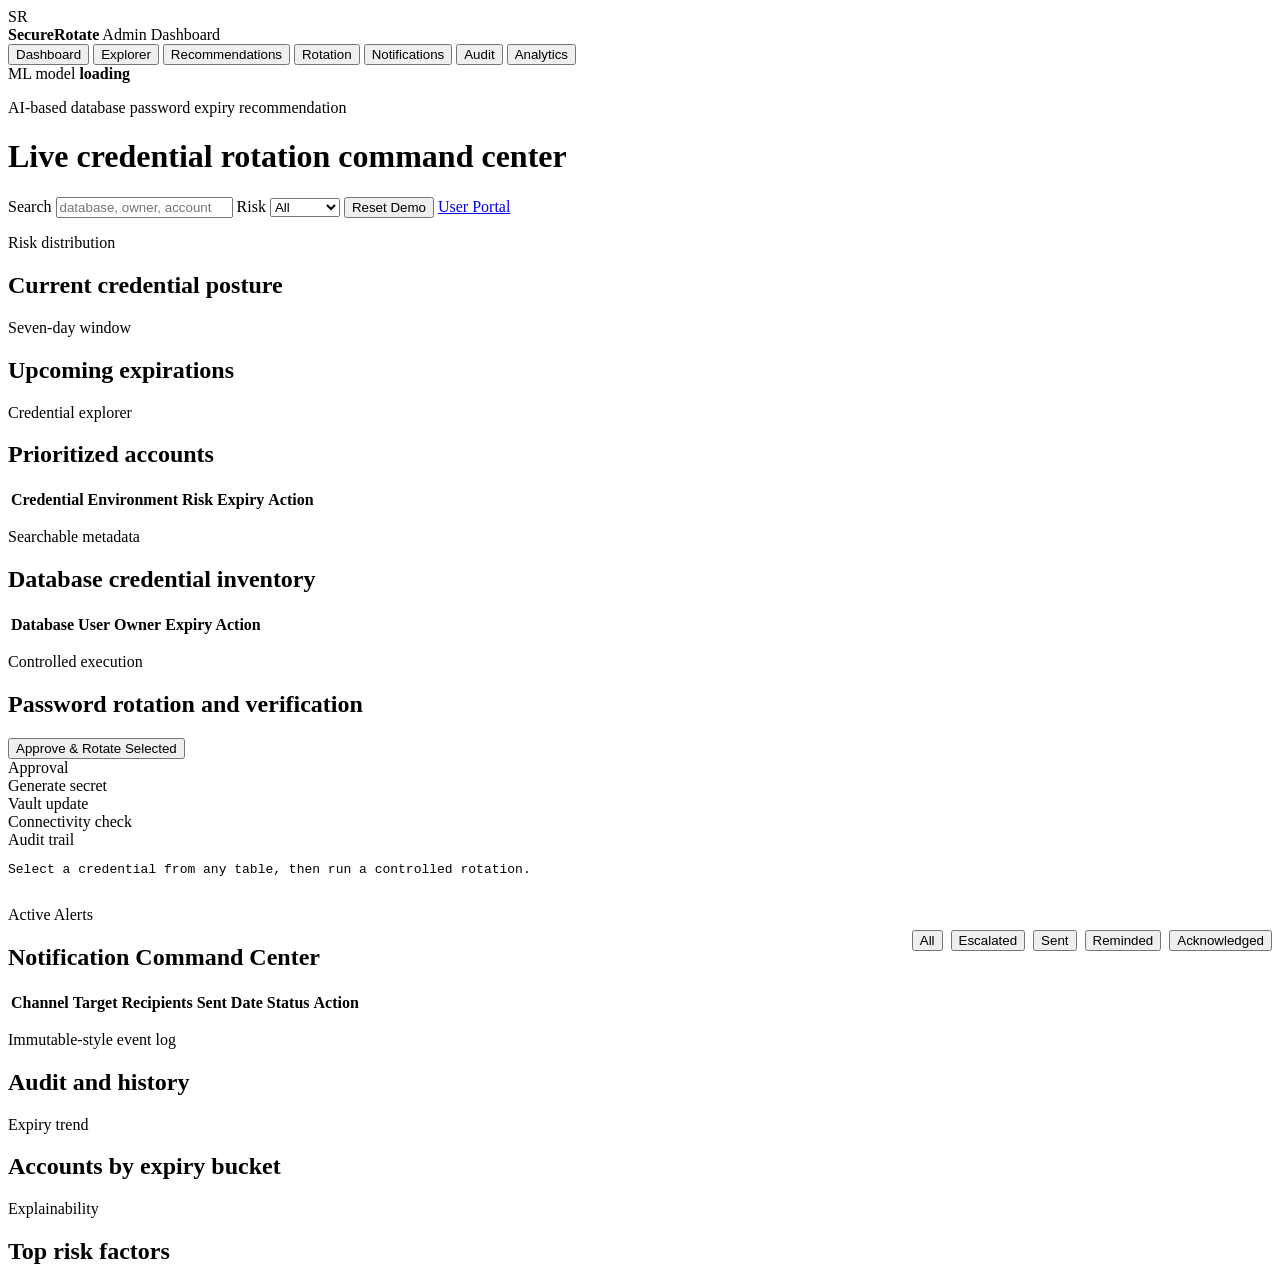
==== public/admin.html @ d28bdaa2 "feat: Add OTP-based password reset, Magic Links, Cloudflare Tunnel integration, and Admin UI updates" ====
<!doctype html>
<html lang="en">
  <head>
    <meta charset="utf-8" />
    <meta name="viewport" content="width=device-width, initial-scale=1" />
    <title>SecureRotate</title>
    <link rel="stylesheet" href="/styles.css" />
  </head>
  <body>
    <div class="app-shell">
      <aside class="sidebar">
        <div class="brand">
          <div class="brand-mark">SR</div>
          <div>
            <strong>SecureRotate</strong>
            <span>Admin Dashboard</span>
          </div>
        </div>
        <nav class="nav-tabs" aria-label="Main views">
          <button class="active" data-view="dashboard">Dashboard</button>
          <button data-view="explorer">Explorer</button>
          <button data-view="recommendations">Recommendations</button>
          <button data-view="rotation">Rotation</button>
          <button data-view="notifications">Notifications</button>
          <button data-view="audit">Audit</button>
          <button data-view="analytics">Analytics</button>
        </nav>
        <div class="model-chip">
          <span>ML model</span>
          <strong id="modelVersion">loading</strong>
          
        </div>
      </aside>

      <main class="workspace">
        <header class="topbar">
          <div>
            <p class="eyebrow">AI-based database password expiry recommendation</p>
            <h1>Live credential rotation command center</h1>
          </div>
          <div class="global-actions">
            <label class="search-field">
              <span>Search</span>
              <input id="searchInput" type="search" placeholder="database, owner, account" />
            </label>
            
            <label>
              <span>Risk</span>
              <select id="riskFilter">
                <option>All</option>
                <option>Critical</option>
                <option>High</option>
                <option>Medium</option>
                <option>Low</option>
              </select>
            </label>
            <button id="resetDemo" class="ghost-button">Reset Demo</button>
            <a class="ghost-link" href="/user">User Portal</a>
          </div>
        </header>

        <section class="view active" id="dashboard">
          <div class="metric-grid" id="metricGrid"></div>
          <div class="dashboard-grid">
            <section class="panel">
              <div class="panel-heading">
                <div>
                  <p class="eyebrow">Risk distribution</p>
                  <h2>Current credential posture</h2>
                </div>
              </div>
              <div id="riskBars" class="bar-chart"></div>
            </section>
            <section class="panel">
              <div class="panel-heading">
                <div>
                  <p class="eyebrow">Seven-day window</p>
                  <h2>Upcoming expirations</h2>
                </div>
              </div>
              <div id="expiryList" class="expiry-list"></div>
            </section>
          </div>
          <section class="split-view">
            <div class="panel table-panel">
              <div class="panel-heading">
                <div>
                  <p class="eyebrow">Credential explorer</p>
                  <h2>Prioritized accounts</h2>
                </div>
              </div>
              <div class="table-wrap">
                <table>
                  <thead>
                    <tr>
                      <th>Credential</th>
                      <th>Environment</th>
                      <th>Risk</th>
                      <th>Expiry</th>
                      <th>Action</th>
                    </tr>
                  </thead>
                  <tbody id="credentialRows"></tbody>
                </table>
              </div>
            </div>
            <aside class="panel detail-panel" id="detailPanel"></aside>
          </section>
        </section>

        <section class="view" id="explorer">
          <section class="panel">
            <div class="panel-heading">
              <div>
                <p class="eyebrow">Searchable metadata</p>
                <h2>Database credential inventory</h2>
              </div>
              
            </div>
            <div class="table-wrap large">
              <table>
                <thead>
                  <tr>
                    <th>Database</th>
                    <th>User</th>
                    <th>Owner</th>
                    <th>Expiry Action</th>
                  </tr>
                </thead>
                <tbody id="explorerRows"></tbody>
              </table>
            </div>
          </section>
        </section>

        <section class="view" id="recommendations">
          <div id="recommendationList" class="recommendation-list"></div>
        </section>

        <section class="view" id="rotation">
          <section class="panel rotation-panel">
            <div class="panel-heading">
              <div>
                <p class="eyebrow">Controlled execution</p>
                <h2>Password rotation and verification</h2>
              </div>
              <button id="rotateButton" class="primary-button">Approve & Rotate Selected</button>
            </div>
            <div class="rotation-body">
              <div id="rotationTarget" class="rotation-target"></div>
              <div>
                <div class="stepper" id="rotationStepper">
                  <div class="step">Approval</div>
                  <div class="step">Generate secret</div>
                  <div class="step">Vault update</div>
                  <div class="step">Connectivity check</div>
                  <div class="step">Audit trail</div>
                </div>
                <pre id="rotationOutput">Select a credential from any table, then run a controlled rotation.</pre>
              </div>
            </div>
          </section>
        </section>

        <section class="view" id="notifications">
          <section class="panel">
            <div class="panel-heading" style="display: flex; justify-content: space-between; align-items: center;">
              <div>
                <p class="eyebrow">Active Alerts</p>
                <h2>Notification Command Center</h2>
              </div>
              <div class="quick-filters" id="notificationFilters" style="display: flex; gap: 8px;">
                <button class="active small-button" data-filter="All">All</button>
                <button class="small-button ghost-button" data-filter="Escalated">Escalated</button>
                <button class="small-button ghost-button" data-filter="Sent">Sent</button>
                <button class="small-button ghost-button" data-filter="Reminded">Reminded</button>
                <button class="small-button ghost-button" data-filter="Acknowledged">Acknowledged</button>
              </div>
            </div>
            <div class="table-wrap large">
              <table>
                <thead>
                  <tr>
                    <th>Channel</th>
                    <th>Target</th>
                    <th>Recipients</th>
                    <th>Sent Date</th>
                    <th>Status</th>
                    <th>Action</th>
                  </tr>
                </thead>
                <tbody id="notificationList"></tbody>
              </table>
            </div>
          </section>
        </section>

        <section class="view" id="audit">
          <section class="panel">
            <div class="panel-heading">
              <div>
                <p class="eyebrow">Immutable-style event log</p>
                <h2>Audit and history</h2>
              </div>
            </div>
            <div id="auditList" class="audit-list"></div>
          </section>
        </section>

        <section class="view" id="analytics">
          <div class="dashboard-grid">
            <section class="panel">
              <div class="panel-heading">
                <div>
                  <p class="eyebrow">Expiry trend</p>
                  <h2>Accounts by expiry bucket</h2>
                </div>
              </div>
              <div id="expiryBuckets" class="bar-chart"></div>
            </section>
            <section class="panel">
              <div class="panel-heading">
                <div>
                  <p class="eyebrow">Explainability</p>
                  <h2>Top risk factors</h2>
                </div>
              </div>
              <div id="factorBars" class="bar-chart"></div>
            </section>
          </div>
        </section>
      </main>
    </div>
    <script src="/app.js?v=8"></script>
  </body>
</html>
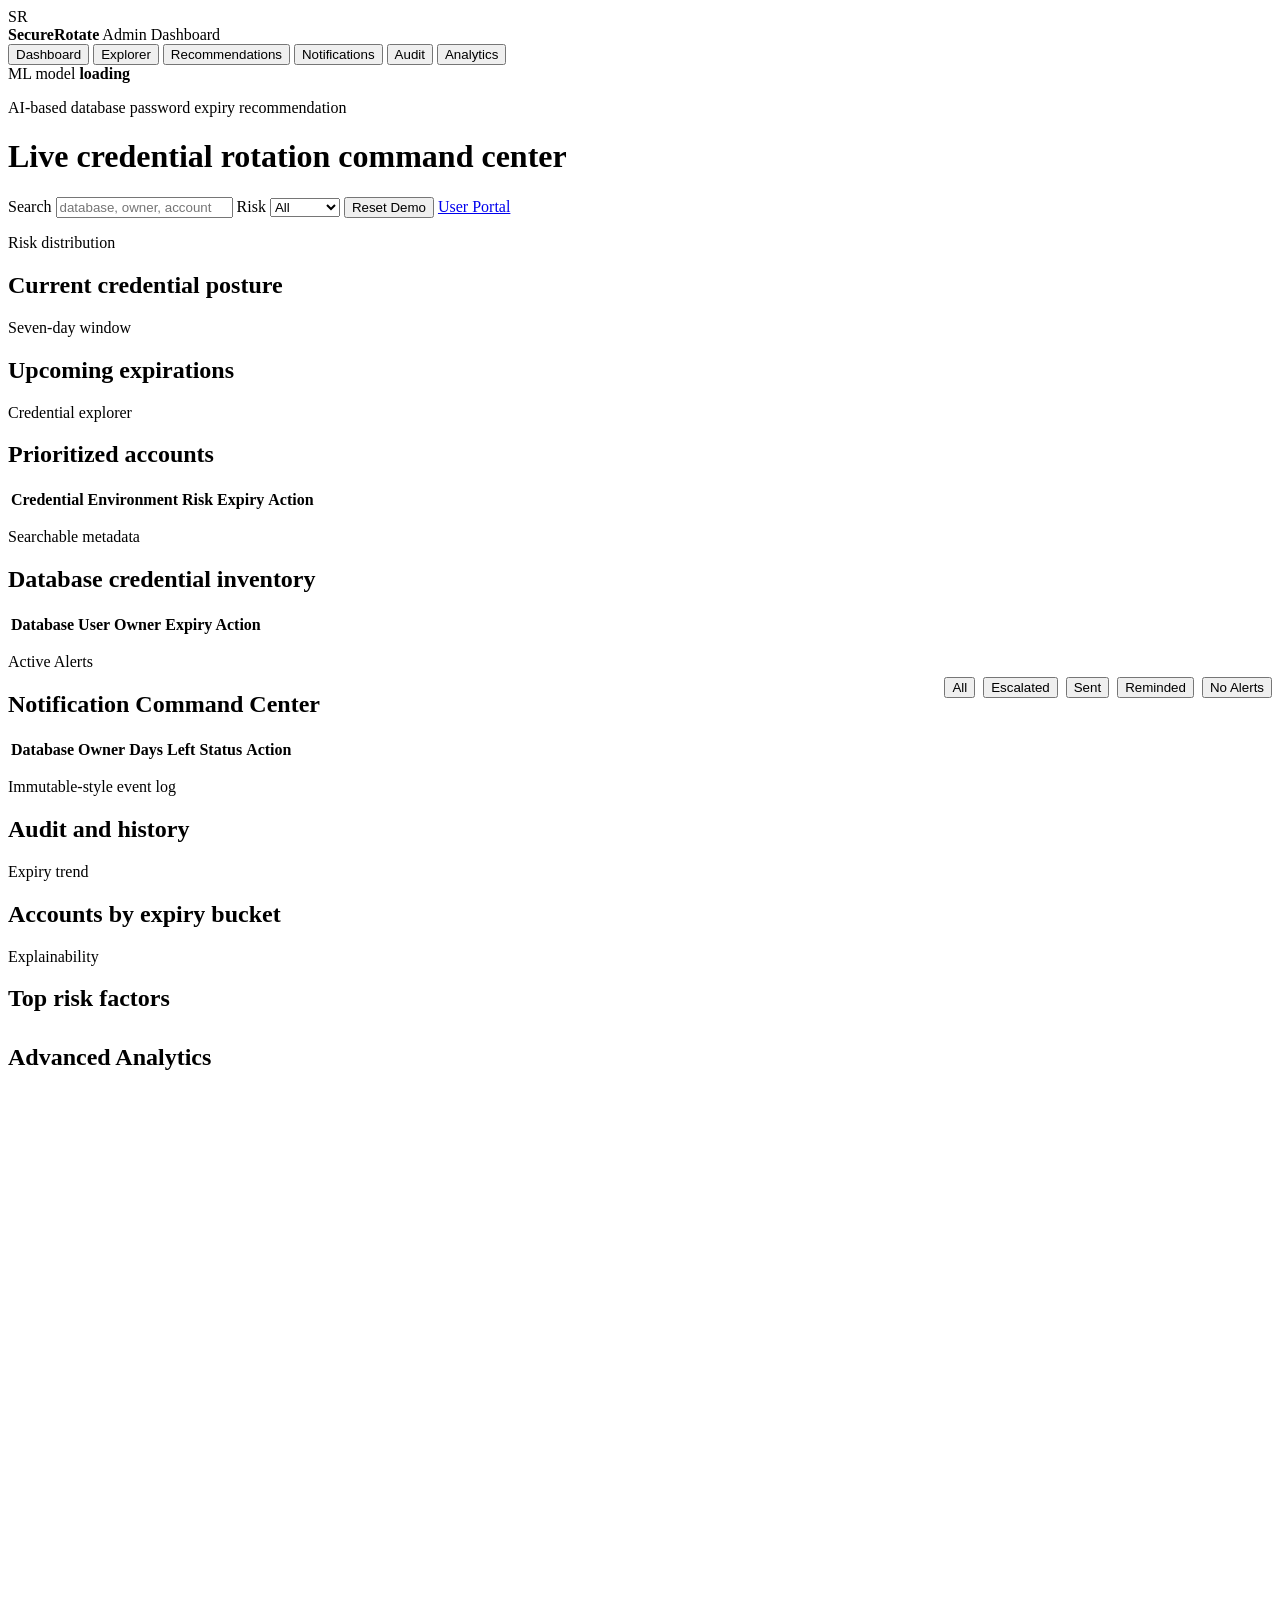
==== commit 1449086f: "Refactor analytics plotting into python backend, cleanup dead code, and standardise whitespace forma" ====
--- a/public/admin.html
+++ b/public/admin.html
@@ -5,6 +5,7 @@
     <meta name="viewport" content="width=device-width, initial-scale=1" />
     <title>SecureRotate</title>
     <link rel="stylesheet" href="/styles.css" />
+    <script src="https://cdn.plot.ly/plotly-2.32.0.min.js"></script>
   </head>
   <body>
     <div class="app-shell">
@@ -20,7 +21,6 @@
           <button class="active" data-view="dashboard">Dashboard</button>
           <button data-view="explorer">Explorer</button>
           <button data-view="recommendations">Recommendations</button>
-          <button data-view="rotation">Rotation</button>
           <button data-view="notifications">Notifications</button>
           <button data-view="audit">Audit</button>
           <button data-view="analytics">Analytics</button>
@@ -28,10 +28,8 @@
         <div class="model-chip">
           <span>ML model</span>
           <strong id="modelVersion">loading</strong>
-          
         </div>
       </aside>
-
       <main class="workspace">
         <header class="topbar">
           <div>
@@ -43,7 +41,6 @@
               <span>Search</span>
               <input id="searchInput" type="search" placeholder="database, owner, account" />
             </label>
-            
             <label>
               <span>Risk</span>
               <select id="riskFilter">
@@ -58,7 +55,6 @@
             <a class="ghost-link" href="/user">User Portal</a>
           </div>
         </header>
-
         <section class="view active" id="dashboard">
           <div class="metric-grid" id="metricGrid"></div>
           <div class="dashboard-grid">
@@ -107,7 +103,6 @@
             <aside class="panel detail-panel" id="detailPanel"></aside>
           </section>
         </section>
-
         <section class="view" id="explorer">
           <section class="panel">
             <div class="panel-heading">
@@ -115,7 +110,6 @@
                 <p class="eyebrow">Searchable metadata</p>
                 <h2>Database credential inventory</h2>
               </div>
-              
             </div>
             <div class="table-wrap large">
               <table>
@@ -132,36 +126,9 @@
             </div>
           </section>
         </section>
-
         <section class="view" id="recommendations">
           <div id="recommendationList" class="recommendation-list"></div>
         </section>
-
-        <section class="view" id="rotation">
-          <section class="panel rotation-panel">
-            <div class="panel-heading">
-              <div>
-                <p class="eyebrow">Controlled execution</p>
-                <h2>Password rotation and verification</h2>
-              </div>
-              <button id="rotateButton" class="primary-button">Approve & Rotate Selected</button>
-            </div>
-            <div class="rotation-body">
-              <div id="rotationTarget" class="rotation-target"></div>
-              <div>
-                <div class="stepper" id="rotationStepper">
-                  <div class="step">Approval</div>
-                  <div class="step">Generate secret</div>
-                  <div class="step">Vault update</div>
-                  <div class="step">Connectivity check</div>
-                  <div class="step">Audit trail</div>
-                </div>
-                <pre id="rotationOutput">Select a credential from any table, then run a controlled rotation.</pre>
-              </div>
-            </div>
-          </section>
-        </section>
-
         <section class="view" id="notifications">
           <section class="panel">
             <div class="panel-heading" style="display: flex; justify-content: space-between; align-items: center;">
@@ -174,17 +141,16 @@
                 <button class="small-button ghost-button" data-filter="Escalated">Escalated</button>
                 <button class="small-button ghost-button" data-filter="Sent">Sent</button>
                 <button class="small-button ghost-button" data-filter="Reminded">Reminded</button>
-                <button class="small-button ghost-button" data-filter="Acknowledged">Acknowledged</button>
+                <button class="small-button ghost-button" data-filter="No Alerts">No Alerts</button>
               </div>
             </div>
             <div class="table-wrap large">
               <table>
                 <thead>
                   <tr>
-                    <th>Channel</th>
-                    <th>Target</th>
-                    <th>Recipients</th>
-                    <th>Sent Date</th>
+                    <th>Database</th>
+                    <th>Owner</th>
+                    <th>Days Left</th>
                     <th>Status</th>
                     <th>Action</th>
                   </tr>
@@ -194,7 +160,6 @@
             </div>
           </section>
         </section>
-
         <section class="view" id="audit">
           <section class="panel">
             <div class="panel-heading">
@@ -206,7 +171,6 @@
             <div id="auditList" class="audit-list"></div>
           </section>
         </section>
-
         <section class="view" id="analytics">
           <div class="dashboard-grid">
             <section class="panel">
@@ -228,9 +192,38 @@
               <div id="factorBars" class="bar-chart"></div>
             </section>
           </div>
+          <div style="margin-top: 2rem;">
+            <h2>Advanced Analytics</h2>
+          </div>
+          <div class="dashboard-grid" style="margin-top: 1rem;">
+            <section class="panel">
+              <div id="plot-credentials-by-role" style="width: 100%; height: 350px;"></div>
+            </section>
+            <section class="panel">
+              <div id="plot-credentials-by-department" style="width: 100%; height: 350px;"></div>
+            </section>
+            <section class="panel" style="grid-column: 1 / -1;">
+              <div id="plot-expiry-timeline" style="width: 100%; height: 400px;"></div>
+            </section>
+            <section class="panel">
+              <div id="plot-action-distribution" style="width: 100%; height: 350px;"></div>
+            </section>
+            <section class="panel">
+              <div id="plot-audit-activity" style="width: 100%; height: 350px;"></div>
+            </section>
+            <section class="panel">
+              <div id="plot-rotation-status" style="width: 100%; height: 350px;"></div>
+            </section>
+            <section class="panel">
+              <div id="plot-verification-status" style="width: 100%; height: 350px;"></div>
+            </section>
+            <section class="panel" style="grid-column: 1 / -1;">
+              <div id="plot-rotation-vs-verification" style="width: 100%; height: 400px;"></div>
+            </section>
+          </div>
         </section>
       </main>
     </div>
-    <script src="/app.js?v=8"></script>
+    <script src="/app.js?v=10"></script>
   </body>
 </html>
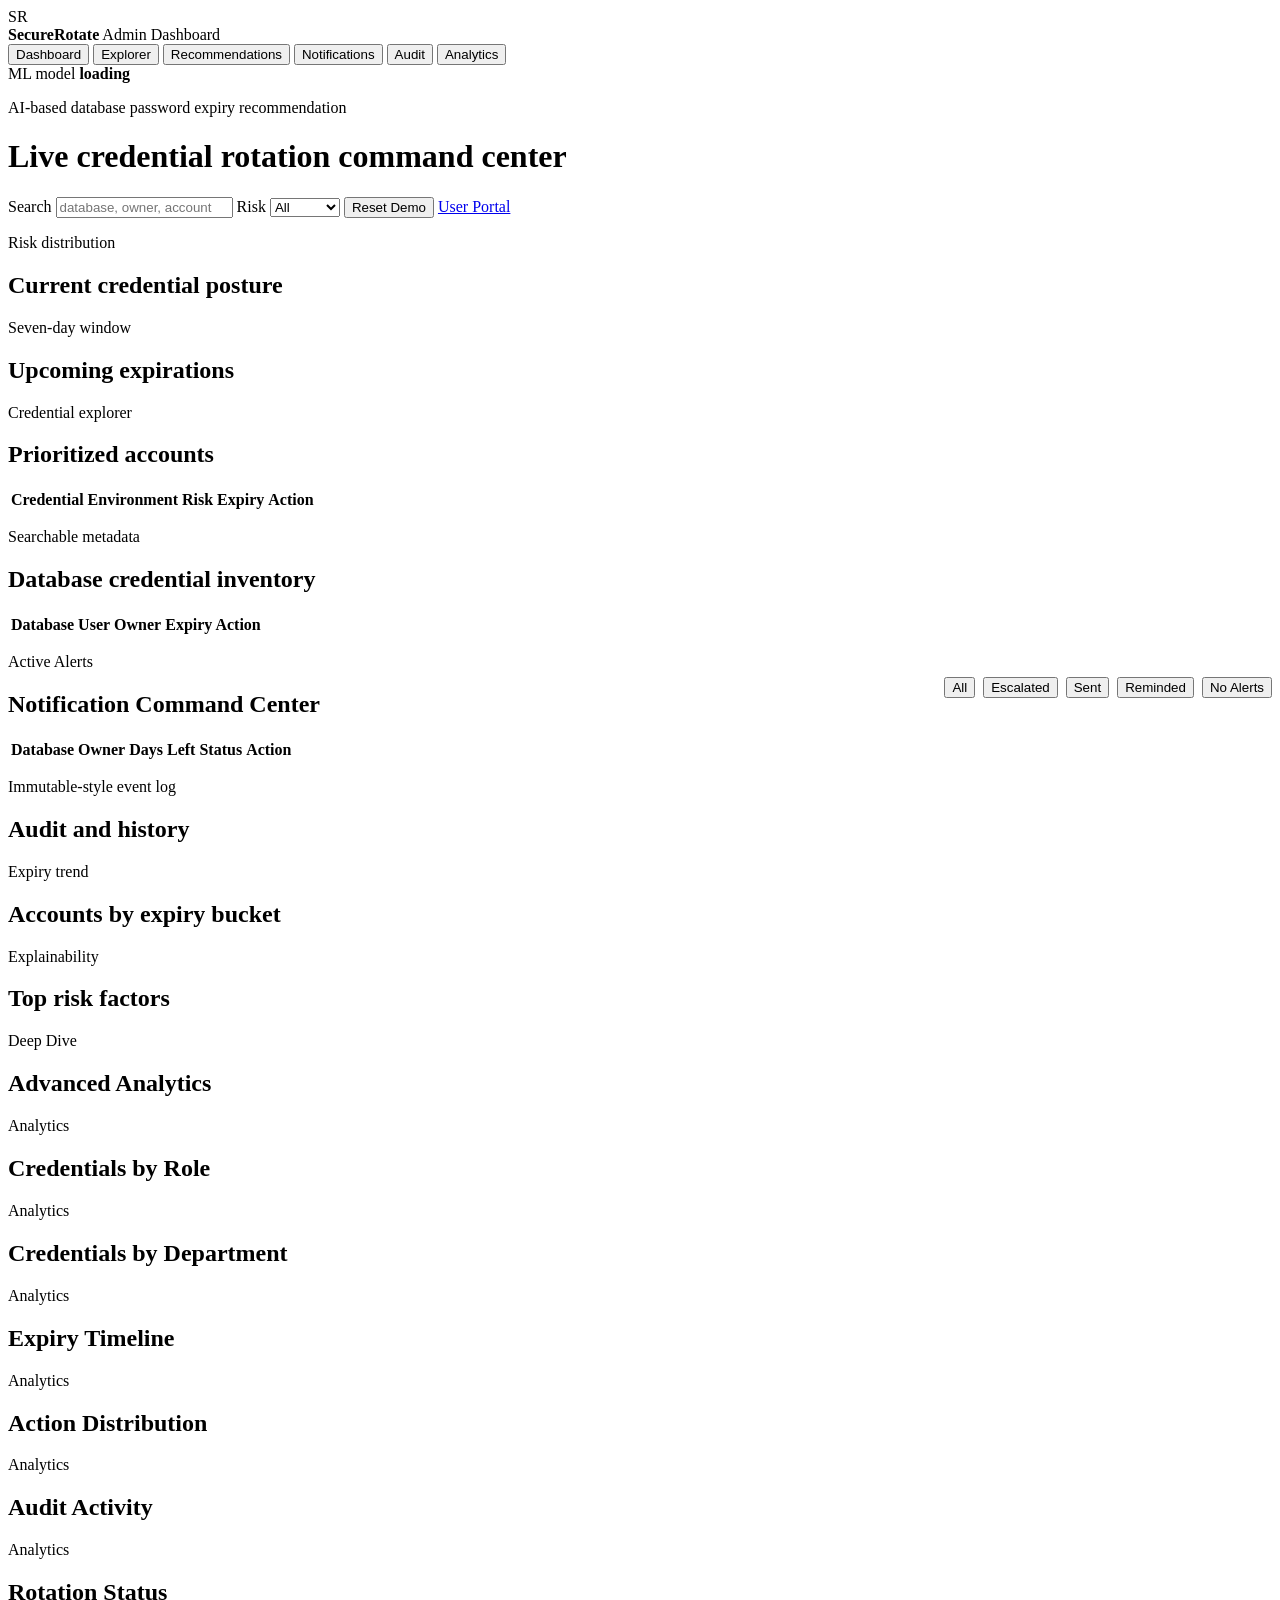
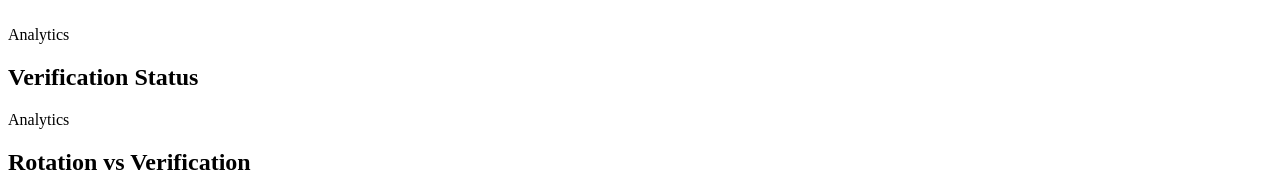
==== commit 27e189cb: "Standardize analytics chart alignments, extract inline styles to CSS grid classes, and reintroduce p" ====
--- a/public/admin.html
+++ b/public/admin.html
@@ -192,33 +192,86 @@
               <div id="factorBars" class="bar-chart"></div>
             </section>
           </div>
-          <div style="margin-top: 2rem;">
-            <h2>Advanced Analytics</h2>
-          </div>
-          <div class="dashboard-grid" style="margin-top: 1rem;">
-            <section class="panel">
-              <div id="plot-credentials-by-role" style="width: 100%; height: 350px;"></div>
-            </section>
-            <section class="panel">
-              <div id="plot-credentials-by-department" style="width: 100%; height: 350px;"></div>
-            </section>
-            <section class="panel" style="grid-column: 1 / -1;">
-              <div id="plot-expiry-timeline" style="width: 100%; height: 400px;"></div>
-            </section>
-            <section class="panel">
-              <div id="plot-action-distribution" style="width: 100%; height: 350px;"></div>
-            </section>
-            <section class="panel">
-              <div id="plot-audit-activity" style="width: 100%; height: 350px;"></div>
-            </section>
-            <section class="panel">
-              <div id="plot-rotation-status" style="width: 100%; height: 350px;"></div>
-            </section>
-            <section class="panel">
-              <div id="plot-verification-status" style="width: 100%; height: 350px;"></div>
-            </section>
-            <section class="panel" style="grid-column: 1 / -1;">
-              <div id="plot-rotation-vs-verification" style="width: 100%; height: 400px;"></div>
+          <div class="section-divider">
+            <div class="panel-heading">
+              <div>
+                <p class="eyebrow">Deep Dive</p>
+                <h2>Advanced Analytics</h2>
+              </div>
+            </div>
+          </div>
+          <div class="dashboard-grid">
+            <section class="panel">
+              <div class="panel-heading">
+                <div>
+                  <p class="eyebrow">Analytics</p>
+                  <h2>Credentials by Role</h2>
+                </div>
+              </div>
+              <div id="plot-credentials-by-role" class="plotly-container"></div>
+            </section>
+            <section class="panel">
+              <div class="panel-heading">
+                <div>
+                  <p class="eyebrow">Analytics</p>
+                  <h2>Credentials by Department</h2>
+                </div>
+              </div>
+              <div id="plot-credentials-by-department" class="plotly-container"></div>
+            </section>
+            <section class="panel full-width">
+              <div class="panel-heading">
+                <div>
+                  <p class="eyebrow">Analytics</p>
+                  <h2>Expiry Timeline</h2>
+                </div>
+              </div>
+              <div id="plot-expiry-timeline" class="plotly-container tall"></div>
+            </section>
+            <section class="panel">
+              <div class="panel-heading">
+                <div>
+                  <p class="eyebrow">Analytics</p>
+                  <h2>Action Distribution</h2>
+                </div>
+              </div>
+              <div id="plot-action-distribution" class="plotly-container"></div>
+            </section>
+            <section class="panel">
+              <div class="panel-heading">
+                <div>
+                  <p class="eyebrow">Analytics</p>
+                  <h2>Audit Activity</h2>
+                </div>
+              </div>
+              <div id="plot-audit-activity" class="plotly-container"></div>
+            </section>
+            <section class="panel">
+              <div class="panel-heading">
+                <div>
+                  <p class="eyebrow">Analytics</p>
+                  <h2>Rotation Status</h2>
+                </div>
+              </div>
+              <div id="plot-rotation-status" class="plotly-container"></div>
+            </section>
+            <section class="panel">
+              <div class="panel-heading">
+                <div>
+                  <p class="eyebrow">Analytics</p>
+                  <h2>Verification Status</h2>
+                </div>
+              </div>
+              <div id="plot-verification-status" class="plotly-container"></div>
+            </section>
+            <section class="panel full-width">
+              <div class="panel-heading">
+                <div>
+                  <p class="eyebrow">Analytics</p>
+                  <h2>Rotation vs Verification</h2>
+                </div>
+              </div>
+              <div id="plot-rotation-vs-verification" class="plotly-container tall"></div>
             </section>
           </div>
         </section>
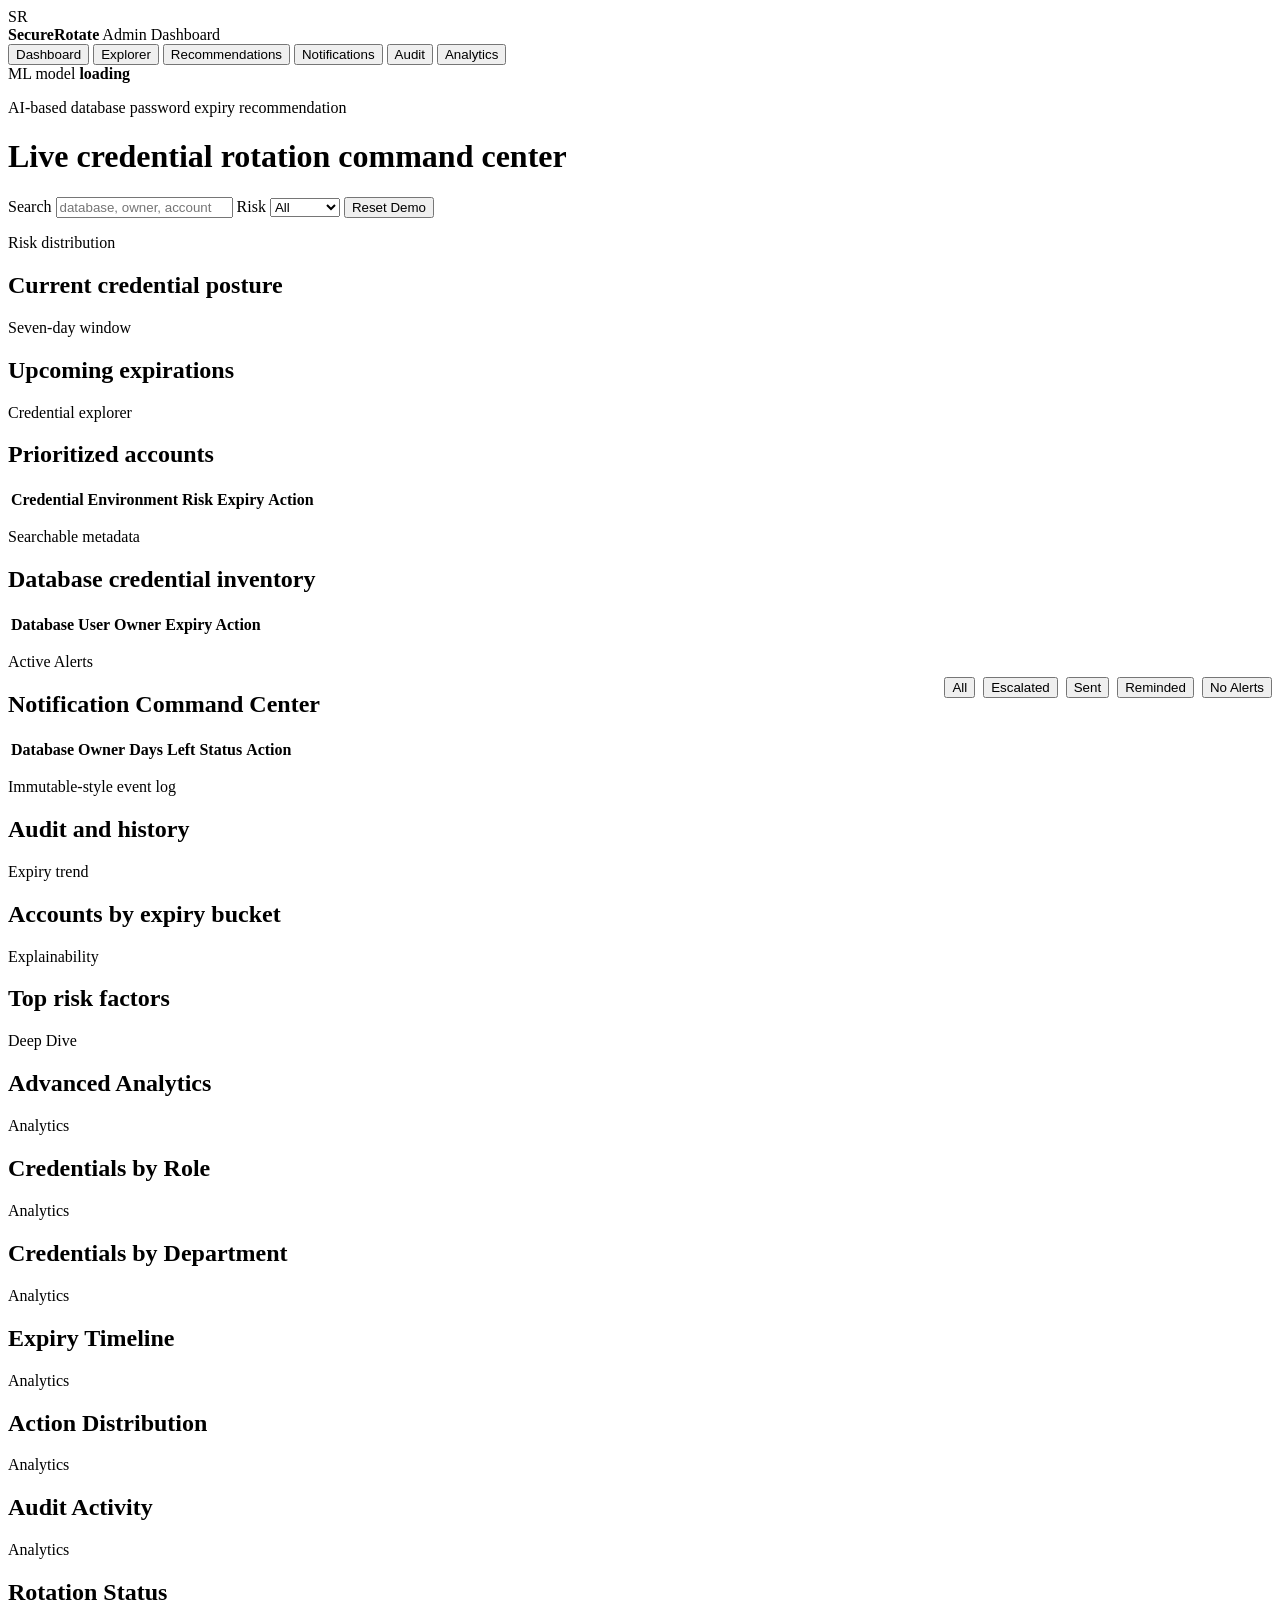
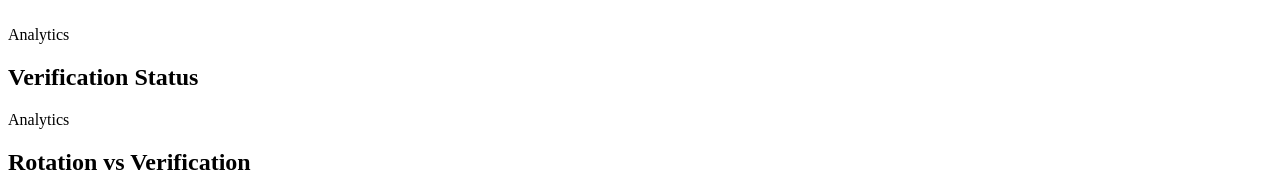
==== commit 21143e7f: "Overwrite main with production-ready code" ====
--- a/public/admin.html
+++ b/public/admin.html
@@ -4,7 +4,7 @@
     <meta charset="utf-8" />
     <meta name="viewport" content="width=device-width, initial-scale=1" />
     <title>SecureRotate</title>
-    <link rel="stylesheet" href="/styles.css" />
+    <link rel="stylesheet" href="/styles.css?v=3" />
     <script src="https://cdn.plot.ly/plotly-2.32.0.min.js"></script>
   </head>
   <body>
@@ -52,7 +52,7 @@
               </select>
             </label>
             <button id="resetDemo" class="ghost-button">Reset Demo</button>
-            <a class="ghost-link" href="/user">User Portal</a>
+            
           </div>
         </header>
         <section class="view active" id="dashboard">
@@ -277,6 +277,6 @@
         </section>
       </main>
     </div>
-    <script src="/app.js?v=10"></script>
+    <script src="/app.js?v=11"></script>
   </body>
 </html>
